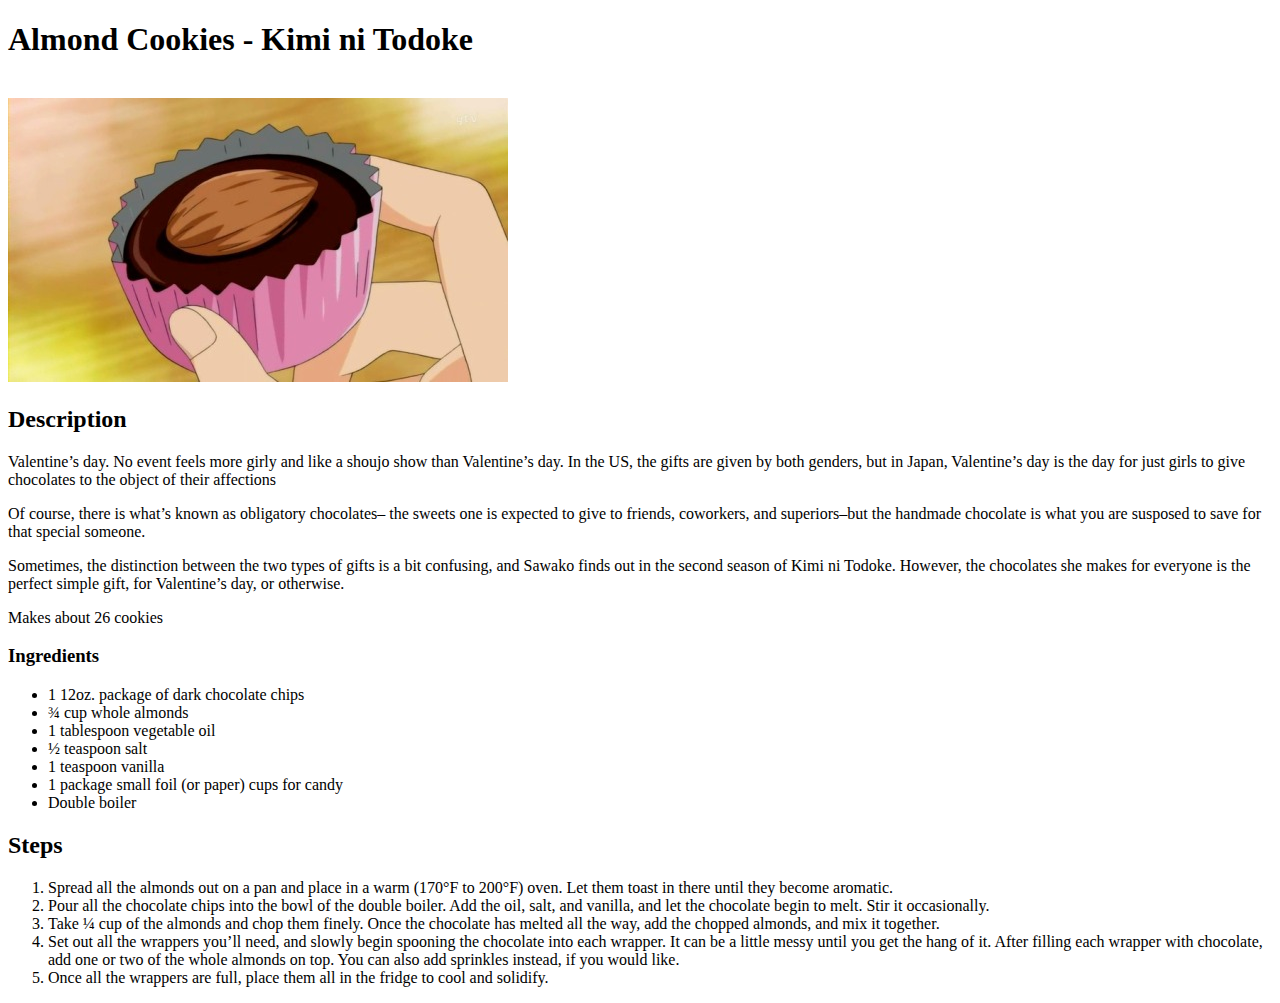
==== recipes/almond_cookie.html @ 464cecfa "First version of the Recipe WebSite" ====
<!DOCTYPE html>
<html lang="en">
<head>
    <meta charset="UTF-8">
    <meta http-equiv="X-UA-Compatible" content="IE=edge">
    <meta name="viewport" content="width=device-width, initial-scale=1.0">
    <title>Document</title>
</head>
<body>
    <h1>Almond Cookies - Kimi ni Todoke</h1> <br>
    <img src="/imgs/almond_cookie.jpg" alt="image of almond cookie">
    
    <h2>Description</h2>
    
    <p>Valentine’s day.  No event feels more girly and like a shoujo show than Valentine’s day.  In the US, the gifts are given by both genders, 
        but in Japan, Valentine’s day is the day for just girls to give chocolates to the object of their affections </p>
    
    <p> Of course, there is what’s known as obligatory chocolates–
        the sweets one is expected to give to friends, coworkers, and superiors–but the handmade chocolate is what you are susposed to save for that special someone. </p>
    
    <p>  Sometimes, the distinction between the two types of gifts is a bit confusing, 
        and Sawako finds out in the second season of Kimi ni Todoke.  However, the chocolates she makes for everyone is the perfect simple gift, for Valentine’s day, or otherwise. </p>
    <p> Makes about 26 cookies</p>
        <h3>Ingredients</h3>
    
    <ul>
        <li>1 12oz. package of dark chocolate chips</li>
        <li>¾ cup whole almonds </li>
        <li>1 tablespoon vegetable oil</li>
        <li>½ teaspoon salt</li>
        <li>1 teaspoon vanilla</li>
        <li>1 package small foil (or paper) cups for candy </li>
        <li>Double boiler</li>
    </ul>

    <h2>Steps</h2>

    <ol>
        <li>Spread all the almonds out on a pan and place in a warm (170°F to 200°F) oven.  Let them toast in there until they become aromatic.</li>
        <li>Pour all the chocolate chips into the bowl of the double boiler.  Add the oil, salt, and vanilla, and let the chocolate begin to melt.  Stir it occasionally.</li>
        <li>Take ¼ cup of the almonds and chop them finely.  Once the chocolate has melted all the way, add the chopped almonds, and mix it together.</li>
        <li>Set out all the wrappers you’ll need, and slowly begin spooning the chocolate into each wrapper.  It can be a little messy until you get the hang of it.  
            After filling each wrapper with chocolate, add one or two of the whole almonds on top.  You can also add sprinkles instead, if you would like.</li>
        <li>Once all the wrappers are full, place them all in the fridge to cool and solidify.</li>
        
    </ol>
</body>
</html>
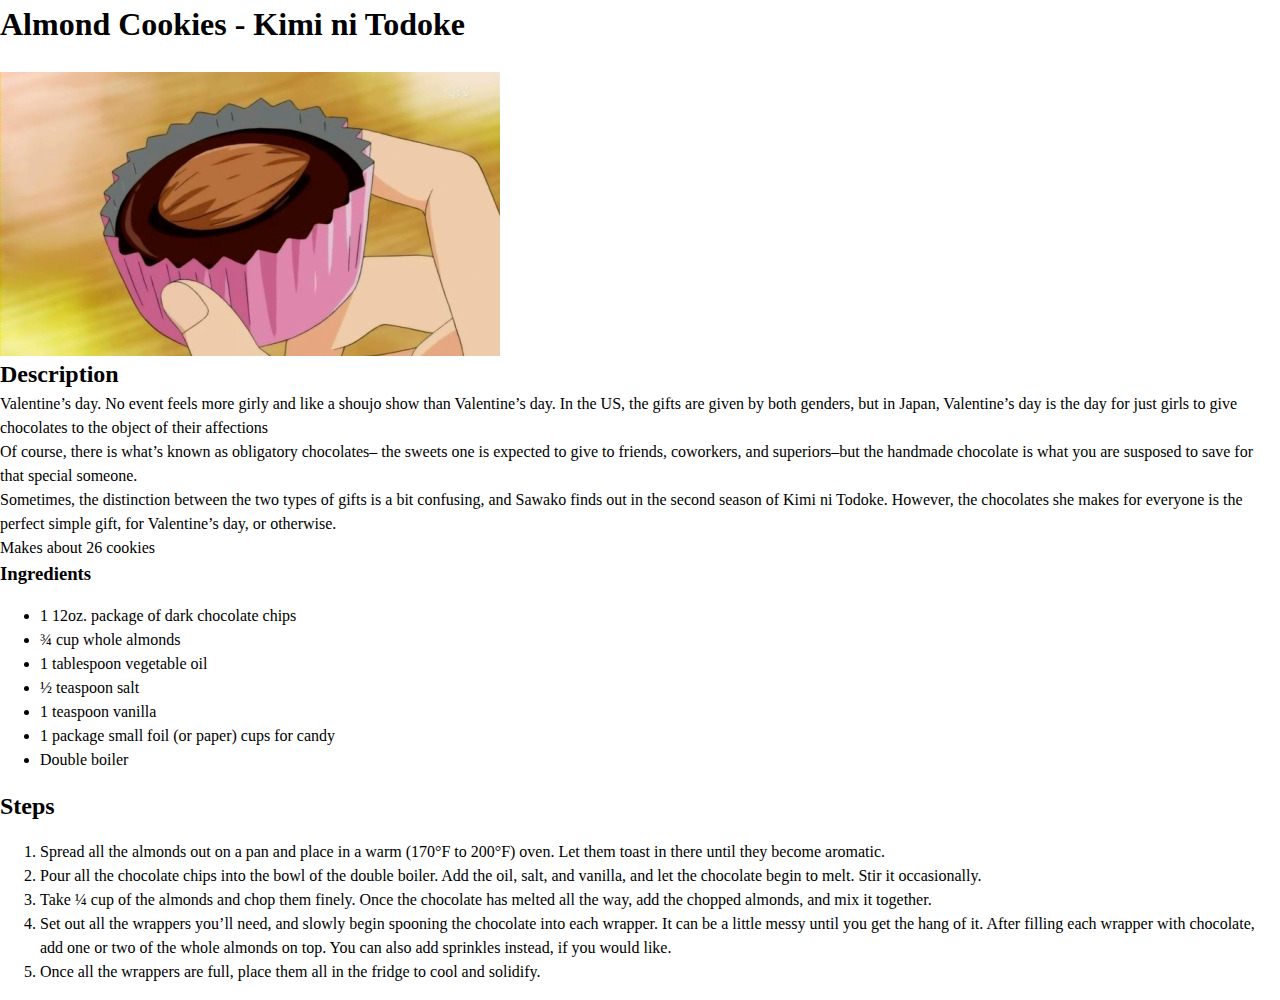
==== commit 835d0a81: "Added Reset CSS" ====
--- a/recipes/almond_cookie.html
+++ b/recipes/almond_cookie.html
@@ -4,7 +4,9 @@
     <meta charset="UTF-8">
     <meta http-equiv="X-UA-Compatible" content="IE=edge">
     <meta name="viewport" content="width=device-width, initial-scale=1.0">
-    <title>Document</title>
+    <title>Almon Cookie</title>
+    <link href="/styles/general_reset.css" rel="stylesheet">
+    <link href="styles/styles.css" rel="stylesheet">
 </head>
 <body>
     <h1>Almond Cookies - Kimi ni Todoke</h1> <br>
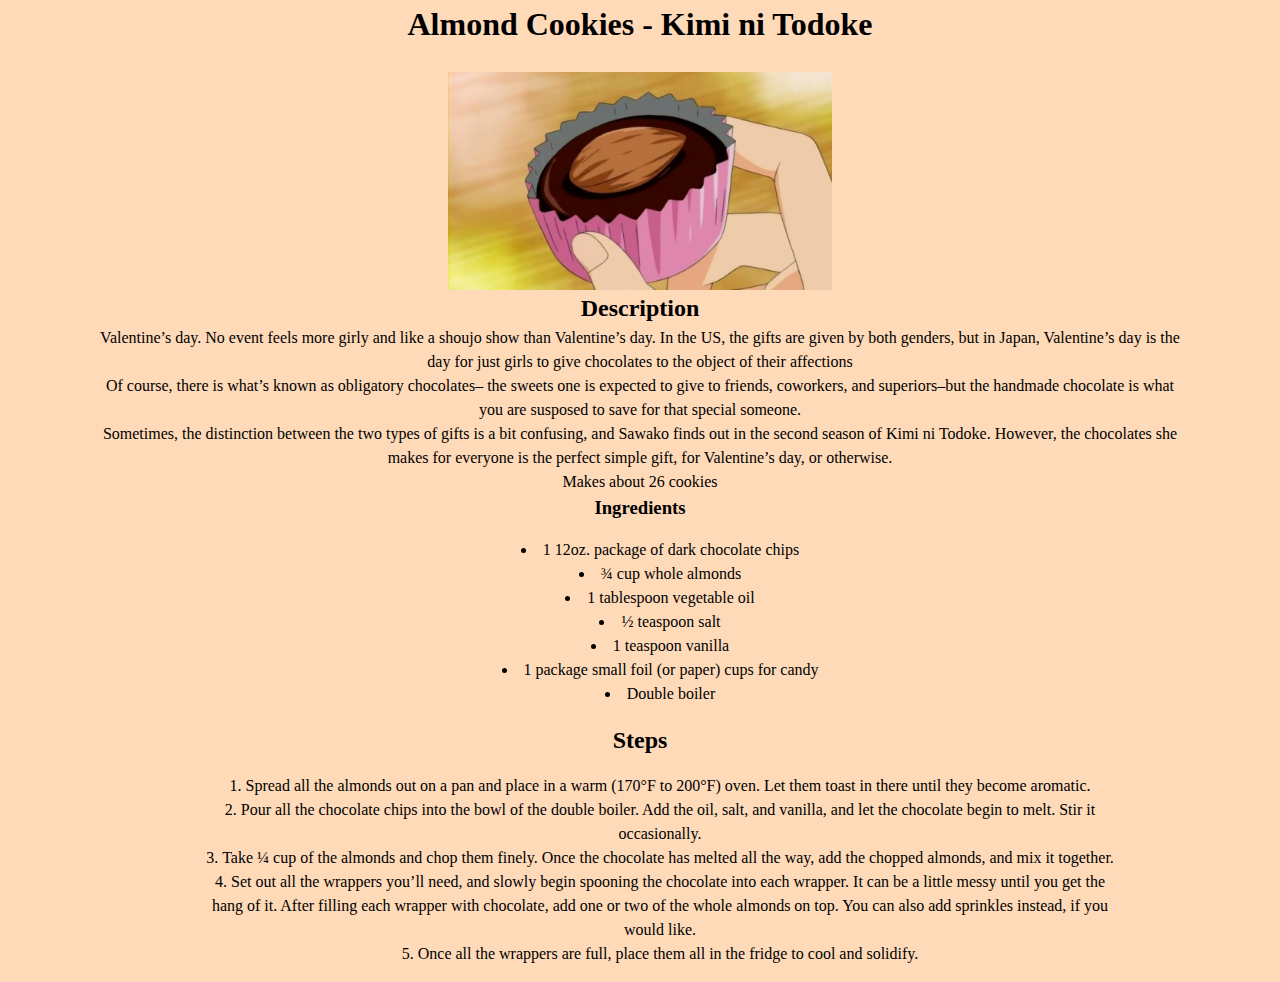
==== commit 6f0cf9e6: "added CSS to pages" ====
--- a/recipes/almond_cookie.html
+++ b/recipes/almond_cookie.html
@@ -6,45 +6,49 @@
     <meta name="viewport" content="width=device-width, initial-scale=1.0">
     <title>Almon Cookie</title>
     <link href="/styles/general_reset.css" rel="stylesheet">
-    <link href="styles/styles.css" rel="stylesheet">
+    <link href="/styles/styles.css" rel="stylesheet">
 </head>
 <body>
     <h1>Almond Cookies - Kimi ni Todoke</h1> <br>
     <img src="/imgs/almond_cookie.jpg" alt="image of almond cookie">
     
     <h2>Description</h2>
-    
-    <p>Valentine’s day.  No event feels more girly and like a shoujo show than Valentine’s day.  In the US, the gifts are given by both genders, 
-        but in Japan, Valentine’s day is the day for just girls to give chocolates to the object of their affections </p>
-    
-    <p> Of course, there is what’s known as obligatory chocolates–
-        the sweets one is expected to give to friends, coworkers, and superiors–but the handmade chocolate is what you are susposed to save for that special someone. </p>
-    
-    <p>  Sometimes, the distinction between the two types of gifts is a bit confusing, 
-        and Sawako finds out in the second season of Kimi ni Todoke.  However, the chocolates she makes for everyone is the perfect simple gift, for Valentine’s day, or otherwise. </p>
-    <p> Makes about 26 cookies</p>
+    <div class="description">
+        <p>Valentine’s day.  No event feels more girly and like a shoujo show than Valentine’s day.  In the US, the gifts are given by both genders, 
+            but in Japan, Valentine’s day is the day for just girls to give chocolates to the object of their affections </p>
+        
+        <p> Of course, there is what’s known as obligatory chocolates–
+            the sweets one is expected to give to friends, coworkers, and superiors–but the handmade chocolate is what you are susposed to save for that special someone. </p>
+        
+        <p>  Sometimes, the distinction between the two types of gifts is a bit confusing, 
+            and Sawako finds out in the second season of Kimi ni Todoke.  However, the chocolates she makes for everyone is the perfect simple gift, for Valentine’s day, or otherwise. </p>
+        <p> Makes about 26 cookies</p>
+    </div>
         <h3>Ingredients</h3>
     
-    <ul>
-        <li>1 12oz. package of dark chocolate chips</li>
-        <li>¾ cup whole almonds </li>
-        <li>1 tablespoon vegetable oil</li>
-        <li>½ teaspoon salt</li>
-        <li>1 teaspoon vanilla</li>
-        <li>1 package small foil (or paper) cups for candy </li>
-        <li>Double boiler</li>
-    </ul>
+    <div class="ingredients">
+        <ul class="lists">
+            <li>1 12oz. package of dark chocolate chips</li>
+            <li>¾ cup whole almonds </li>
+            <li>1 tablespoon vegetable oil</li>
+            <li>½ teaspoon salt</li>
+            <li>1 teaspoon vanilla</li>
+            <li>1 package small foil (or paper) cups for candy </li>
+            <li>Double boiler</li>
+        </ul>
+    </div>
 
     <h2>Steps</h2>
 
-    <ol>
-        <li>Spread all the almonds out on a pan and place in a warm (170°F to 200°F) oven.  Let them toast in there until they become aromatic.</li>
-        <li>Pour all the chocolate chips into the bowl of the double boiler.  Add the oil, salt, and vanilla, and let the chocolate begin to melt.  Stir it occasionally.</li>
-        <li>Take ¼ cup of the almonds and chop them finely.  Once the chocolate has melted all the way, add the chopped almonds, and mix it together.</li>
-        <li>Set out all the wrappers you’ll need, and slowly begin spooning the chocolate into each wrapper.  It can be a little messy until you get the hang of it.  
-            After filling each wrapper with chocolate, add one or two of the whole almonds on top.  You can also add sprinkles instead, if you would like.</li>
-        <li>Once all the wrappers are full, place them all in the fridge to cool and solidify.</li>
-        
-    </ol>
+    <div class="steps">
+        <ol class="lists">
+            <li>Spread all the almonds out on a pan and place in a warm (170°F to 200°F) oven.  Let them toast in there until they become aromatic.</li>
+            <li>Pour all the chocolate chips into the bowl of the double boiler.  Add the oil, salt, and vanilla, and let the chocolate begin to melt.  Stir it occasionally.</li>
+            <li>Take ¼ cup of the almonds and chop them finely.  Once the chocolate has melted all the way, add the chopped almonds, and mix it together.</li>
+            <li>Set out all the wrappers you’ll need, and slowly begin spooning the chocolate into each wrapper.  It can be a little messy until you get the hang of it.  
+                After filling each wrapper with chocolate, add one or two of the whole almonds on top.  You can also add sprinkles instead, if you would like.</li>
+            <li>Once all the wrappers are full, place them all in the fridge to cool and solidify.</li>
+        </ol>
+    </div>
 </body>
 </html>--- a/styles/styles.css
+++ b/styles/styles.css
@@ -0,0 +1,39 @@
+* {
+  font-family: 'EB Garamond', serif;
+
+}
+
+body {
+    background-color: peachpuff;
+    text-align: center;
+}
+
+
+.ingredients, .steps {
+    text-align: center;
+    width: 75%;
+    height: auto;
+    margin-left: auto;
+    margin-right: auto;
+  }
+  
+  .lists {
+    display: inline-block;
+    text-align: center;
+    list-style-position: inside;
+  }
+
+  img {
+    display: block;
+    margin-left: auto;
+    margin-right: auto;
+    width: 30%;
+  }
+
+  .description {
+    text-align: center;
+    width: 85%;
+    height: auto;
+    margin-left: auto;
+    margin-right: auto;
+  }